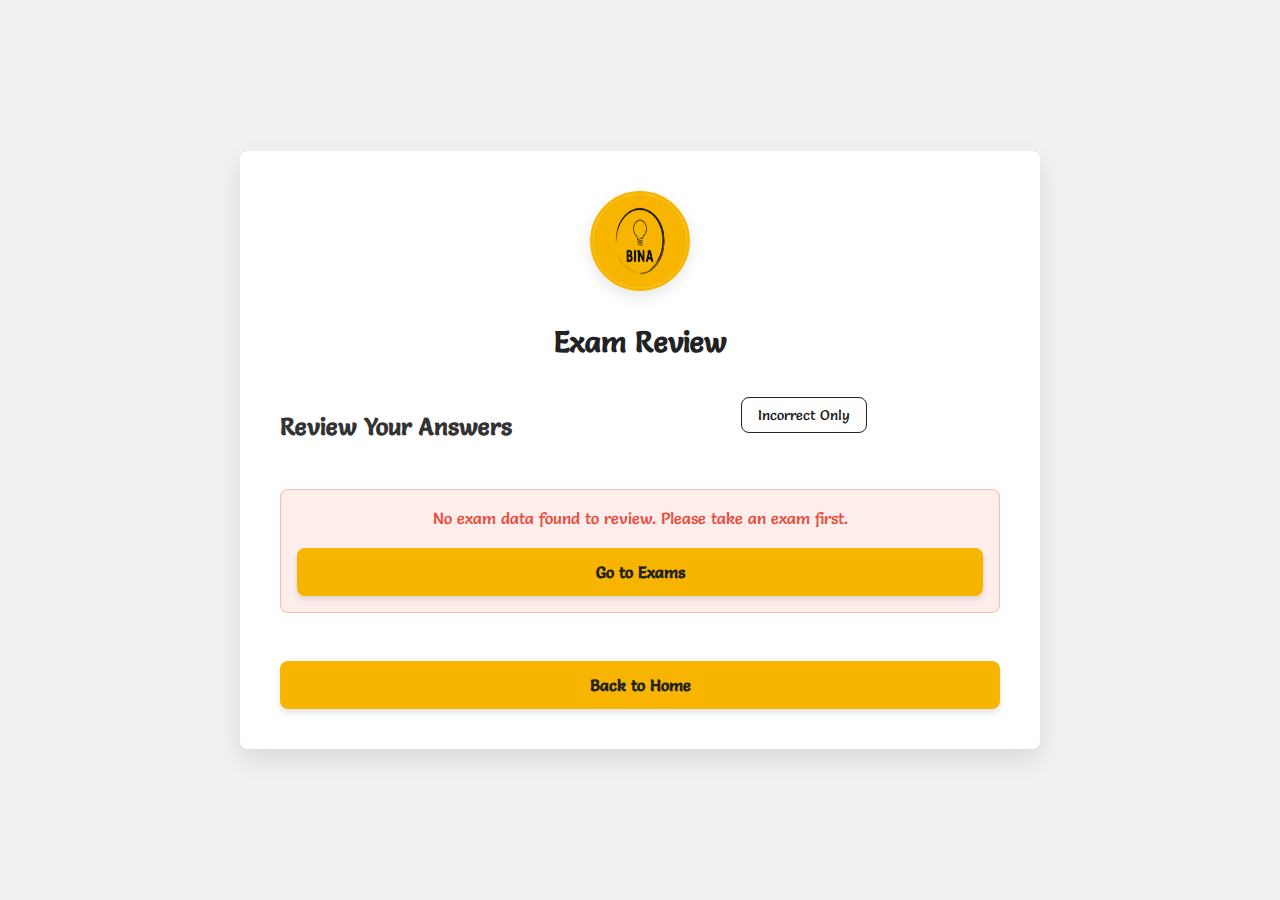
==== review.html @ c5b5eb6c "first commit" ====
<!DOCTYPE html>
<html lang="en">
  <head>
    <meta charset="UTF-8" />
    <meta name="viewport" content="width=device-width, initial-scale=1.0" />
    <title>Review Incorrect Answers</title>
    <link rel="stylesheet" href="exam.css" />
    <link rel="icon" href="Bida2.png" />
    <meta name="description" content="Review your exam answers" />
    <link rel="apple-touch-icon" href="logo.png" />
    <meta name="theme-color" content="#3a5ba3" />
    <style>
      .review-container {
        margin-bottom: 2rem;
      }
      .question-review {
        background: rgba(255, 255, 255, 0.1);
        border-radius: 15px;
        padding: 1.5rem;
        margin-bottom: 1.5rem;
        border: 1px solid rgba(255, 255, 255, 0.2);
      }
      .correct-answer {
        color: var(--success-green);
        font-weight: bold;
      }
      .incorrect-answer {
        color: var(--error-red);
        font-weight: bold;
      }
      .review-header {
        display: flex;
        justify-content: space-between;
        align-items: center;
        margin-bottom: 2rem;
      }
      .filter-options {
        display: flex;
        gap: 1rem;
      }
      .filter-btn {
        background: rgba(255, 255, 255, 0.1);
        border: 1px solid rgba(255, 255, 255, 0.2);
        color: white;
        padding: 0.5rem 1rem;
        border-radius: 8px;
        cursor: pointer;
        transition: all 0.3s ease;
      }
      .filter-btn.active {
        background: var(--primary-blue);
        border-color: var(--accent-white);
      }
      .option-item {
        padding: 0.5rem;
        margin: 0.5rem 0;
        border-radius: 8px;
      }
      .selected-option {
        background: rgba(255, 255, 255, 0.15);
      }
      .correct-option {
        background: rgba(46, 204, 113, 0.15);
      }
    </style>
  </head>
  <body>
    <div class="container">
      <div class="header">
        <img src="logo.png" alt="MOSEJORO Logo" />
        <h1>Exam Review</h1>
        <div id="exam-info"></div>
      </div>

      <div class="review-header">
        <h2>Review Your Answers</h2>
        <div class="filter-options">
          <button class="filter-btn active" data-filter="incorrect">
            Incorrect Only
          </button>
          <button class="filter-btn" data-filter="all">All Questions</button>
        </div>
      </div>

      <div id="review-content" class="review-container">
        <div class="loading"></div>
      </div>

      <button onclick="window.location.href='index.html'" class="submit-btn">
        Back to Home
      </button>
    </div>

    <script>
      document.addEventListener("DOMContentLoaded", function () {
        // Get stored responses
        const responsesJSON = localStorage.getItem("examResponses");
        const subject = localStorage.getItem("examSubjectResult");
        const cls = localStorage.getItem("examClassResult");

        if (!responsesJSON) {
          document.getElementById("review-content").innerHTML = `
          <div class="error-message">
            <p>No exam data found to review. Please take an exam first.</p>
            <button onclick="window.location.href='index.html'" class="submit-btn">Go to Exams</button>
          </div>
        `;
          return;
        }

        // Display exam info
        document.getElementById("exam-info").innerHTML = `
        <h3>Subject: ${subject ? subject.replace(/_/g, " ") : "Unknown"}</h3>
        <h4>Class: ${cls ? "Primary " + cls.substring(1) : "Unknown"}</h4>
      `;

        // Parse the responses
        const responses = JSON.parse(responsesJSON);

        // Set up filter buttons
        const filterButtons = document.querySelectorAll(".filter-btn");
        filterButtons.forEach((button) => {
          button.addEventListener("click", function () {
            // Remove active class from all buttons
            filterButtons.forEach((btn) => btn.classList.remove("active"));
            // Add active class to clicked button
            this.classList.add("active");
            // Apply filter
            displayReviewContent(responses, this.dataset.filter);
          });
        });

        // Initial display - show incorrect answers by default
        displayReviewContent(responses, "incorrect");
      });

      function displayReviewContent(responses, filter) {
        const reviewContent = document.getElementById("review-content");
        reviewContent.innerHTML = "";

        // Filter responses based on selected filter
        const filteredResponses =
          filter === "all"
            ? responses
            : responses.filter((response) => !response.correct);

        if (filteredResponses.length === 0) {
          reviewContent.innerHTML = `
          <div class="success-message">
            <h3>Congratulations!</h3>
            <p>You answered all questions correctly.</p>
          </div>
        `;
          return;
        }

        // Display each question and answer
        filteredResponses.forEach((response) => {
          // Handle case where options might be missing
          const options = response.options || {};
          const questionText =
            response.questionText || `Question ${response.questionNumber}`;

          const questionHTML = `
          <div class="question-review">
            <p class="question-text"><strong>Question ${
              response.questionNumber
            }:</strong> ${questionText}</p>
            <div class="options-container">
              ${Object.entries(options)
                .map(
                  ([key, value]) => `
                <div class="option-item ${
                  key === response.selectedAnswer ? "selected-option" : ""
                } ${key === response.correctAnswer ? "correct-option" : ""}">
                  ${value}
                  ${
                    key === response.selectedAnswer
                      ? `<span class="${
                          response.correct
                            ? "correct-answer"
                            : "incorrect-answer"
                        }">
                      (Your Answer)
                    </span>`
                      : ""
                  }
                  ${
                    key === response.correctAnswer &&
                    key !== response.selectedAnswer
                      ? '<span class="correct-answer">(Correct Answer)</span>'
                      : ""
                  }
                </div>
              `
                )
                .join("")}
            </div>
            <div class="answer-status">
              ${
                response.correct
                  ? '<p class="correct-answer">✓ Correct</p>'
                  : `<p class="incorrect-answer">✗ Incorrect</p>`
              }
            </div>
          </div>
        `;

          reviewContent.innerHTML += questionHTML;
        });
      }
    </script>
  </body>
</html>
---- exam.css ----
/* BINA Design System - Unified with styles.css */
@import url("https://fonts.googleapis.com/css2?family=Poppins:wght@300;400;500;600;700&display=swap");
@import url("https://fonts.googleapis.com/css2?family=Inter:ital,opsz,wght@0,14..32,100..900;1,14..32,100..900&family=Salsa&display=swap");
@import url("https://fonts.googleapis.com/css2?family=Inter:ital,opsz,wght@0,14..32,100..900;1,14..32,100..900&display=swap");

/* Root Variables - Using BINA brand colors from styles.css */
:root {
  --primary-color: #f7b500; /* BINA yellow */
  --primary-dark: #d9a000;
  --secondary-color: #222222;
  --background-color: #f1f1f1;
  --text-color: #333333;
  --border-radius: 8px;
  --box-shadow: 0 10px 25px rgba(0, 0, 0, 0.1);
  --transition: all 0.3s ease;

  /* Educational Palette */
  --success-green: #27ae60;
  --success-greena: #2ecc71;
  --error-red: #e74c3c;

  /* Grade Colors */
  --grade-a-plus: #27ae60;
  --grade-a: #2ecc71;
  --grade-b-plus: #3498db;
  --grade-b: #5dade2;
  --grade-c-plus: #f1c40f;
  --grade-c: #f39c12;
  --grade-d-plus: #e67e22;
  --grade-d: #d35400;
  --grade-e-plus: #e74c3c;
  --grade-e: #c0392b;
  --grade-f: #c0392b;
}

/* Global Reset and Typography */
* {
  margin: 0;
  padding: 0;
  box-sizing: border-box;
  font-family: "Salsa", "Inter", sans-serif;
}

/* Background Animation - Matching styles.css */
body {
  background: var(--background-color);
  color: var(--text-color);
  min-height: 100vh;
  display: flex;
  align-items: center;
  justify-content: center;
  padding: 20px;
  position: relative;
  overflow-x: hidden;
  line-height: 1.6;
}

/* Background design elements - Matching styles.css */
.bg-circle {
  position: fixed;
  border-radius: 50%;
  background: rgba(247, 181, 0, 0.1);
  z-index: -1;
}

.bg-circle-1 {
  width: 300px;
  height: 300px;
  top: -150px;
  left: -100px;
}

.bg-circle-2 {
  width: 500px;
  height: 500px;
  bottom: -250px;
  right: -200px;
}

/* Container Styles - Matching styles.css */
.container {
  width: 90%;
  max-width: 800px;
  margin: 2rem auto;
  background: #fff;
  border-radius: var(--border-radius);
  box-shadow: var(--box-shadow);
  padding: 2.5rem;
  position: relative;
  overflow: hidden;
}

/* Header Styled with Logo */
.header {
  text-align: center;
  position: relative;
  margin-bottom: 2rem;
}

.header img {
  width: 100px;
  height: 100px;
  margin: 0 auto 20px;
  border-radius: 50%;
  border: 3px solid var(--primary-color);
  box-shadow: 0 5px 15px rgba(0, 0, 0, 0.1);
  transition: var(--transition);
}

.header img:hover {
  transform: rotate(5deg) scale(1.03);
}

.header h1 {
  color: var(--secondary-color);
  font-weight: 600;
  margin-bottom: 1rem;
  font-size: 1.8rem;
}

.header h2,
.header h3,
.header h4 {
  color: var(--secondary-color);
  margin-top: 0.5rem;
  font-weight: 500;
}

/* Buttons - Matching styles.css */
.btn-primary,
.submit-btn,
.review-btn,
.sub-btn {
  width: 100%;
  padding: 14px;
  background: var(--primary-color);
  border: none;
  color: var(--secondary-color);
  font-size: 1rem;
  font-weight: 600;
  border-radius: var(--border-radius);
  cursor: pointer;
  transition: var(--transition);
  box-shadow: 0 4px 6px rgba(0, 0, 0, 0.1);
  margin-top: 1rem;
}

.btn-primary:hover,
.submit-btn:hover,
.review-btn:hover,
.sub-btn:hover {
  background: var(--primary-dark);
  transform: translateY(-2px);
  box-shadow: 0 6px 10px rgba(0, 0, 0, 0.15);
}

.btn-primary:active,
.submit-btn:active,
.review-btn:active,
.sub-btn:active {
  transform: translateY(0);
}

.btn-p {
  background: var(--error-red);
  color: #fff;
  border: none;
  border-radius: var(--border-radius);
  padding: 10px 20px;
  margin: 1rem auto;
  display: block;
  font-weight: 500;
  transition: var(--transition);
  cursor: pointer;
  font-size: 0.95rem;
  text-decoration: none;
  text-align: center;
  max-width: 200px;
}

.btn-p:hover {
  transform: translateY(-2px);
  box-shadow: 0 4px 8px rgba(0, 0, 0, 0.1);
  background: var(--grade-a);
}

/* Form Elements - Matching styles.css */
.form-control {
  width: 100%;
  padding: 12px 15px;
  border: 1px solid #e0e0e0;
  border-radius: var(--border-radius);
  font-size: 1rem;
  transition: var(--transition);
  color: var(--text-color);
  background-color: #fff;
}

.form-control:focus {
  border-color: var(--primary-color);
  outline: none;
  box-shadow: 0 0 0 2px rgba(247, 181, 0, 0.2);
}

.form-group {
  margin-bottom: 20px;
}

.form-group label {
  display: block;
  margin-bottom: 8px;
  font-weight: 500;
  color: var(--text-color);
}

/* Question Styles */
.question-container {
  background: #fff;
  border: 1px solid #e0e0e0;
  border-radius: var(--border-radius);
  padding: 1.25rem;
  margin-bottom: 1.25rem;
  transition: var(--transition);
  box-shadow: 0 2px 5px rgba(0, 0, 0, 0.05);
}

.question-container:hover {
  transform: translateY(-3px);
  box-shadow: 0 5px 15px rgba(0, 0, 0, 0.08);
}

.question-text {
  margin-bottom: 1rem;
  line-height: 1.5;
  color: var(--text-color);
}

.options-container {
  display: flex;
  flex-direction: column;
  gap: 0.5rem;
}

/* Timer - Redesigned to match styles.css */
.timer {
  position: fixed;
  top: 20px;
  right: 20px;
  background: var(--primary-color);
  color: var(--secondary-color);
  border-radius: 30px;
  padding: 8px 16px;
  display: flex;
  align-items: center;
  gap: 8px;
  z-index: 100;
  box-shadow: 0 3px 10px rgba(0, 0, 0, 0.1);
  font-weight: 600;
}

.timer-icon {
  opacity: 0.9;
}

#time-remaining {
  font-family: monospace;
  font-size: 1.1rem;
  font-weight: 600;
}

/* Progress Bar - Redesigned to match styles.css */
.progress-bar {
  height: 6px;
  background: #e0e0e0;
  border-radius: 3px;
  overflow: hidden;
  margin: 1rem 0 2rem;
}

.progress-bar-fill {
  height: 100%;
  background: var(--primary-color);
  border-radius: 3px;
  transition: width 0.5s ease;
}

/* Option Labels */
.option-label {
  padding: 10px 15px;
  border-radius: var(--border-radius);
  transition: var(--transition);
  display: flex;
  align-items: center;
  gap: 8px;
  border: 1px solid #e0e0e0;
  margin-bottom: 8px;
  cursor: pointer;
  color: var(--text-color);
}

.option-label:hover {
  background: #f9f9f9;
  border-color: #ccc;
  transform: translateX(5px);
}

.option-label input {
  margin-right: 8px;
}

/* Loading and Spinner */
.loading {
  border: 4px solid rgba(247, 181, 0, 0.1);
  border-top-color: var(--primary-color);
  border-radius: 50%;
  width: 50px;
  height: 50px;
  animation: spin 1s linear infinite;
  margin: 2rem auto;
}

@keyframes spin {
  0% {
    transform: rotate(0deg);
  }
  100% {
    transform: rotate(360deg);
  }
}

/* Results Display Styling */
.results-container {
  text-align: center;
  padding: 1rem;
}

.score-display {
  background: #f9f9f9;
  border-radius: var(--border-radius);
  padding: 1.5rem;
  margin: 1.5rem 0;
  text-align: center;
  border: 1px solid #e0e0e0;
}

.score-display h3 {
  margin: 0.75rem 0;
  font-weight: 500;
  color: var(--text-color);
}

.score-display span {
  font-size: 1.1em;
  font-weight: 600;
}

.results-actions {
  display: flex;
  gap: 1rem;
  justify-content: center;
  margin-top: 2rem;
}

.review-btn {
  background: var(--primary-color);
}

/* Student Info Styling */
.student-info {
  margin: 1.5rem 0;
}

.name-inputs {
  display: flex;
  gap: 1rem;
  flex-wrap: wrap;
}

.input-group {
  flex: 1;
  min-width: 200px;
}

.input-group label {
  display: block;
  margin-bottom: 0.5rem;
  font-weight: 500;
  color: var(--text-color);
}

.Input {
  width: 100%;
  padding: 12px 15px;
  border: 1px solid #e0e0e0;
  border-radius: var(--border-radius);
  font-size: 1rem;
  transition: var(--transition);
}

.Input:focus {
  border-color: var(--primary-color);
  outline: none;
  box-shadow: 0 0 0 2px rgba(247, 181, 0, 0.2);
}

/* Review Page Styling */
.question-review {
  background: #fff;
  border: 1px solid #e0e0e0;
  border-radius: var(--border-radius);
  padding: 1.25rem;
  margin-bottom: 1.25rem;
  transition: var(--transition);
  box-shadow: 0 2px 5px rgba(0, 0, 0, 0.05);
}

.question-review:hover {
  transform: translateY(-2px);
  box-shadow: 0 5px 15px rgba(0, 0, 0, 0.08);
}

.answer-status {
  margin-top: 1rem;
  padding-top: 0.75rem;
  border-top: 1px solid #e0e0e0;
}

.correct-answer {
  color: var(--success-green);
  font-weight: 500;
}

.incorrect-answer {
  color: var(--error-red);
  font-weight: 500;
}

.option-item {
  padding: 10px 15px;
  margin: 0.5rem 0;
  border-radius: var(--border-radius);
  background: #f9f9f9;
  border: 1px solid #e0e0e0;
}

.selected-option {
  background: #f5f5f5;
  border-left: 3px solid var(--primary-color);
}

.correct-option {
  background: rgba(39, 174, 96, 0.1);
  border-left: 3px solid var(--success-green);
}

.filter-options {
  display: flex;
  gap: 0.75rem;
  margin-bottom: 1.5rem;
}

.filter-btn {
  background: #f5f5f5;
  border: 1px solid #e0e0e0;
  color: var(--text-color);
  padding: 8px 16px;
  border-radius: var(--border-radius);
  cursor: pointer;
  transition: var(--transition);
  font-size: 0.9rem;
}

.filter-btn.active {
  background: var(--primary-color);
  border-color: var(--primary-dark);
  color: var(--secondary-color);
}

.filter-btn:hover {
  background: #e0e0e0;
}

/* Toast Warning */
.toast {
  position: fixed;
  bottom: 20px;
  left: 50%;
  transform: translateX(-50%);
  background: var(--secondary-color);
  color: white;
  padding: 10px 20px;
  border-radius: var(--border-radius);
  z-index: 1000;
  font-size: 0.9rem;
  box-shadow: 0 5px 15px rgba(0, 0, 0, 0.2);
}

.toast-warning {
  border-left: 4px solid var(--primary-color);
}

/* Error Messages */
.error-message {
  background: rgba(231, 76, 60, 0.1);
  border: 1px solid rgba(231, 76, 60, 0.3);
  border-radius: var(--border-radius);
  padding: 1rem;
  margin: 1rem 0;
  text-align: center;
  color: var(--error-red);
}

.success-message {
  background: rgba(39, 174, 96, 0.1);
  border: 1px solid rgba(39, 174, 96, 0.3);
  border-radius: var(--border-radius);
  padding: 1rem;
  margin: 1rem 0;
  text-align: center;
  color: var(--success-green);
}

/* Unanswered Question Highlight */
.unanswered {
  border: 2px solid var(--error-red);
  animation: pulse 2s infinite;
}

@keyframes pulse {
  0% {
    box-shadow: 0 0 0 0 rgba(231, 76, 60, 0.4);
  }
  70% {
    box-shadow: 0 0 0 10px rgba(231, 76, 60, 0);
  }
  100% {
    box-shadow: 0 0 0 0 rgba(231, 76, 60, 0);
  }
}

/* Spinner for Submit Button */
.spinner {
  display: inline-block;
  width: 16px;
  height: 16px;
  border: 2px solid rgba(255, 255, 255, 0.3);
  border-radius: 50%;
  border-top-color: var(--secondary-color);
  animation: spin 1s linear infinite;
  margin-right: 8px;
  vertical-align: middle;
}

/* Grade Display */
.Grade {
  font-size: 5rem;
  text-shadow: 2px 2px 5px rgba(0, 0, 0, 0.1);
  margin: 1rem 0;
}

/* Hide Day and Class selectors as needed */
/* .Day,
.class {
  display: none;
} */

/* Warning text */
.Warn {
  color: var(--error-red);
  font-size: 0.9rem;
  margin: 1rem 0;
}

/* Links */
a {
  color: var(--primary-color);
  text-decoration: none;
  font-weight: 500;
  transition: var(--transition);
}

a:hover {
  color: var(--primary-dark);
  text-decoration: underline;
}

.btn-link {
  color: var(--primary-color);
  font-weight: 600;
}

/* Welcome message styling */
#welcome-message {
  margin: 1rem 0;
}

#welcome-message h2 {
  color: var(--primary-color);
  font-weight: 600;
}

/* Responsive adjustments */
@media (max-width: 768px) {
  .container {
    width: 95%;
    padding: 1.5rem;
  }

  .results-actions {
    flex-direction: column;
  }

  .score-display {
    padding: 1rem;
  }

  .name-inputs {
    flex-direction: column;
    gap: 0.75rem;
  }

  .review-header {
    flex-direction: column;
    gap: 1rem;
    align-items: flex-start;
  }

  .Grade {
    font-size: 3.5rem;
  }
}

/* Image handling for questions */
.question-image-container {
  margin: 1rem 0;
  text-align: center;
}

.question-image {
  max-width: 100%;
  max-height: 300px;
  border-radius: var(--border-radius);
  border: 1px solid #e0e0e0;
}

.image-error {
  padding: 1rem;
  background: #f9f9f9;
  border: 1px solid #e0e0e0;
  border-radius: var(--border-radius);
  color: var(--error-red);
  font-size: 0.9rem;
}

.image-error small {
  display: block;
  margin-top: 0.5rem;
  word-break: break-all;
  color: #777;
}

/* Exam info styling */
.exam-header {
  background: #f9f9f9;
  border-radius: var(--border-radius);
  padding: 1rem;
  margin-bottom: 1.5rem;
  border: 1px solid #e0e0e0;
}

.exam-header h3,
.exam-header h4 {
  margin: 0.5rem 0;
  color: var(--text-color);
}

/* Error message */
.error {
  color: var(--error-red);
  margin: 0.5rem 0;
}
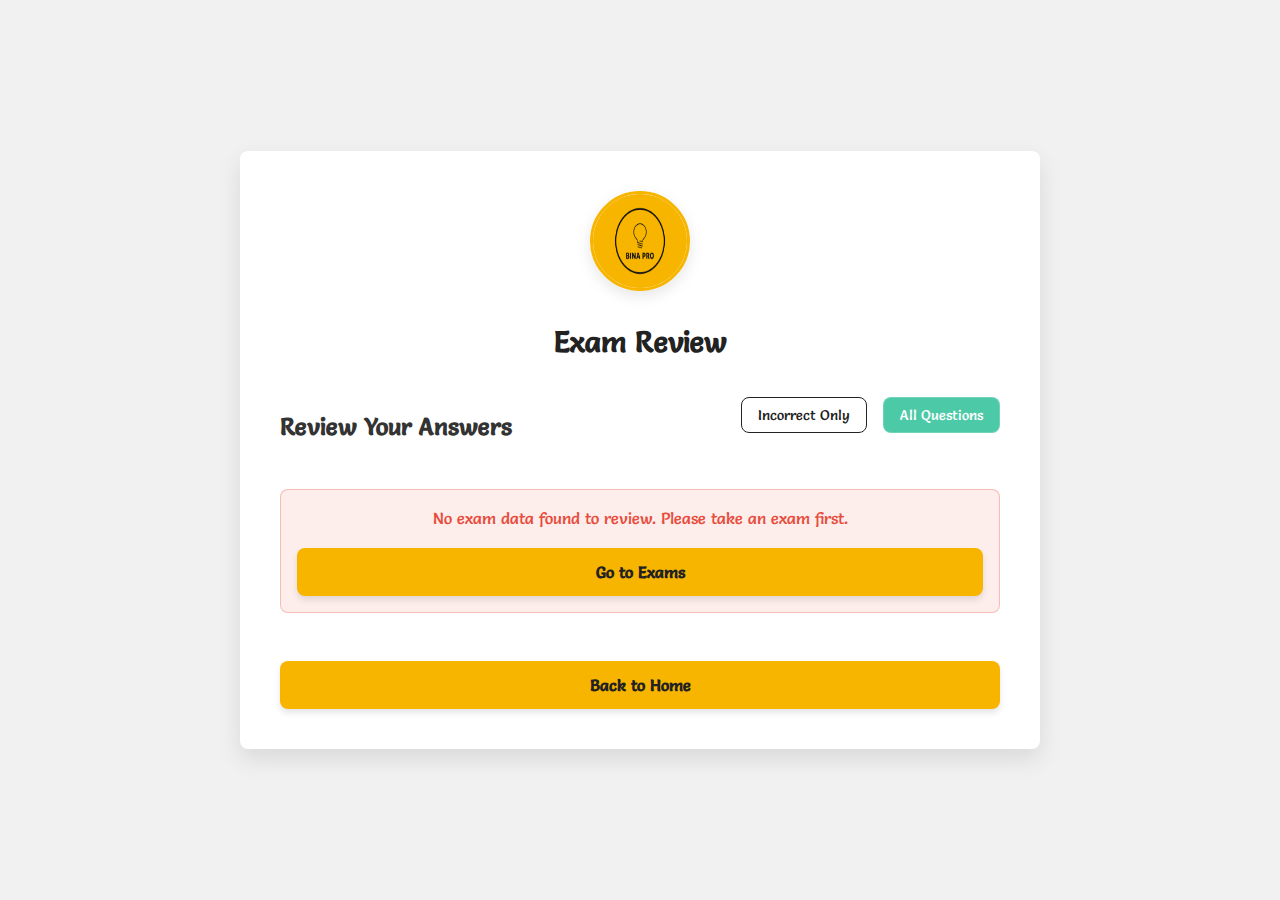
==== commit b4004c13: "Trial for Review" ====
--- a/review.html
+++ b/review.html
@@ -39,7 +39,7 @@
         gap: 1rem;
       }
       .filter-btn {
-        background: rgba(255, 255, 255, 0.1);
+        background: #4cc9a7;
         border: 1px solid rgba(255, 255, 255, 0.2);
         color: white;
         padding: 0.5rem 1rem;
--- a/exam.css
+++ b/exam.css
@@ -162,28 +162,41 @@
 }
 
 .btn-p {
-  background: var(--error-red);
-  color: #fff;
   border: none;
   border-radius: var(--border-radius);
-  padding: 10px 20px;
   margin: 1rem auto;
   display: block;
   font-weight: 500;
   transition: var(--transition);
-  cursor: pointer;
   font-size: 0.95rem;
   text-decoration: none;
   text-align: center;
-  max-width: 200px;
+  position: fixed;
+  top: 10px;
+  right: 20px;
+  background: rgb(247, 181, 0); /* Brand color */
+  color: white;
+  padding: 15px 20px;
+  font-size: 16px;
+  font-weight: bold;
+  border: none;
+  border-radius: 50px;
+  box-shadow: 0px 5px 10px rgba(0, 0, 0, 0.2);
+  cursor: pointer;
+  transition: all 0.3s ease-in-out;
+  z-index: 1000;
 }
 
 .btn-p:hover {
   transform: translateY(-2px);
   box-shadow: 0 4px 8px rgba(0, 0, 0, 0.1);
-  background: var(--grade-a);
-}
-
+  background: var(--primary-dark);
+  color: white;
+  transform: scale(1.1);
+}
+.btn-p:active {
+  transform: scale(0.95);
+}
 /* Form Elements - Matching styles.css */
 .form-control {
   width: 100%;
@@ -559,10 +572,10 @@
 }
 
 /* Hide Day and Class selectors as needed */
-/* .Day,
+.Day,
 .class {
   display: none;
-} */
+}
 
 /* Warning text */
 .Warn {
